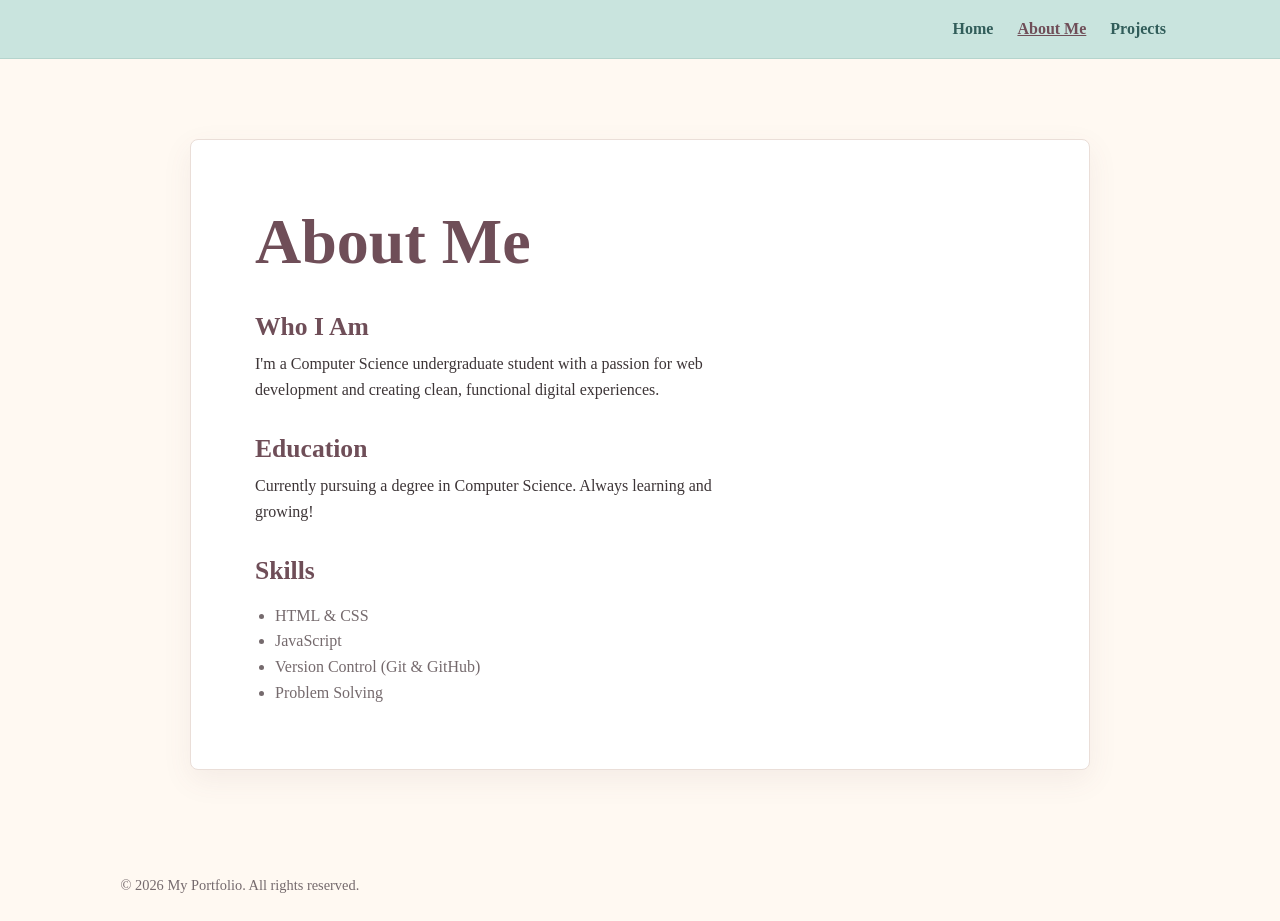
==== about.html @ 358ce879 "Create personal portfolio website" ====
<!DOCTYPE html>
<html lang="en">
<head>
    <meta charset="UTF-8">
    <meta name="viewport" content="width=device-width, initial-scale=1.0">
    <title>About Me - My Portfolio</title>
    
    <!-- Custom Fonts from Fontshare -->
    <link href="https://api.fontshare.com/v2/css?f[]=recia@400&f[]=erode@600&display=swap" rel="stylesheet">
    
    <!-- Link to CSS -->
    <link rel="stylesheet" href="css/style.css">
</head>
<body>
    <!-- Navigation Header -->
    <header>
        <nav>
            <ul>
                <li><a href="index.html">Home</a></li>
                <li><a href="about.html">About Me</a></li>
                <li><a href="projects.html">Projects</a></li>
            </ul>
        </nav>
    </header>

    <!-- Main Content -->
    <main>
        <section class="about">
            <h1>About Me</h1>
            
            <h2>Who I Am</h2>
            <p>I'm a Computer Science undergraduate student with a passion for web development and creating clean, functional digital experiences.</p>
            
            <h2>Education</h2>
            <p>Currently pursuing a degree in Computer Science. Always learning and growing!</p>
            
            <h2>Skills</h2>
            <ul>
                <li>HTML & CSS</li>
                <li>JavaScript</li>
                <li>Version Control (Git & GitHub)</li>
                <li>Problem Solving</li>
            </ul>
        </section>
    </main>

    <!-- Footer -->
    <footer>
        <p>&copy; 2026 My Portfolio. All rights reserved.</p>
    </footer>

    <!-- Link to JavaScript -->
    <script src="js/script.js"></script>
</body>
</html>
---- css/style.css ----
/* Shared visual styles for all portfolio pages */

* {
    margin: 0;
    padding: 0;
    box-sizing: border-box;
}

body {
    font-family: 'Recia', serif;
    line-height: 1.6;
    color: #3d3537;
    background-color: #fff9f2;
    min-height: 100vh;
    display: flex;
    flex-direction: column;
}

h1, h2, h3 {
    font-family: 'Erode', serif;
    color: #6f4e58;
    line-height: 1.2;
}

h1 {
    font-size: clamp(2.2rem, 6vw, 4rem);
    margin-bottom: 1rem;
}

h2 {
    font-size: 1.6rem;
    margin: 2rem 0 0.5rem;
}

p {
    max-width: 60ch;
}

header {
    background-color: #c9e4de;
    border-bottom: 1px solid #b5d4cd;
}

nav {
    max-width: 1100px;
    margin: 0 auto;
    padding: 1rem 1.5rem;
}

nav ul {
    list-style: none;
    display: flex;
    justify-content: flex-end;
    gap: 1.5rem;
}

nav a {
    color: #315d5a;
    text-decoration: none;
    font-weight: 600;
}

nav a:hover,
nav a:focus-visible {
    color: #6f4e58;
    text-decoration: underline;
}

nav a.active {
    color: #6f4e58;
    text-decoration: underline;
}

main {
    width: min(100% - 3rem, 900px);
    margin: 0 auto;
    flex: 1;
    padding: 5rem 0;
}

section {
    background-color: #ffffff;
    border: 1px solid #eaded8;
    border-radius: 8px;
    padding: clamp(1.5rem, 5vw, 4rem);
    box-shadow: 0 10px 30px rgba(111, 78, 88, 0.08);
}

.hero {
    background-color: #f5dfd7;
}

.hero p + p {
    margin-top: 0.75rem;
}

.about ul {
    margin: 1rem 0 0 1.25rem;
    color: #756a6d;
}

.project-card {
    border-top: 3px solid #c9e4de;
    padding: 1.5rem 0;
}

.project-card + .project-card {
    margin-top: 1rem;
}

.project-card p {
    color: #756a6d;
    margin-bottom: 0.75rem;
}

.project-card a {
    color: #315d5a;
    font-weight: 600;
}

footer {
    color: #756a6d;
    text-align: center;
    padding: 1.5rem;
    font-size: 0.9rem;
}

@media (max-width: 600px) {
    nav ul {
        justify-content: center;
        gap: 1rem;
        flex-wrap: wrap;
    }

    main {
        width: min(100% - 2rem, 900px);
        padding: 2rem 0;
    }
}
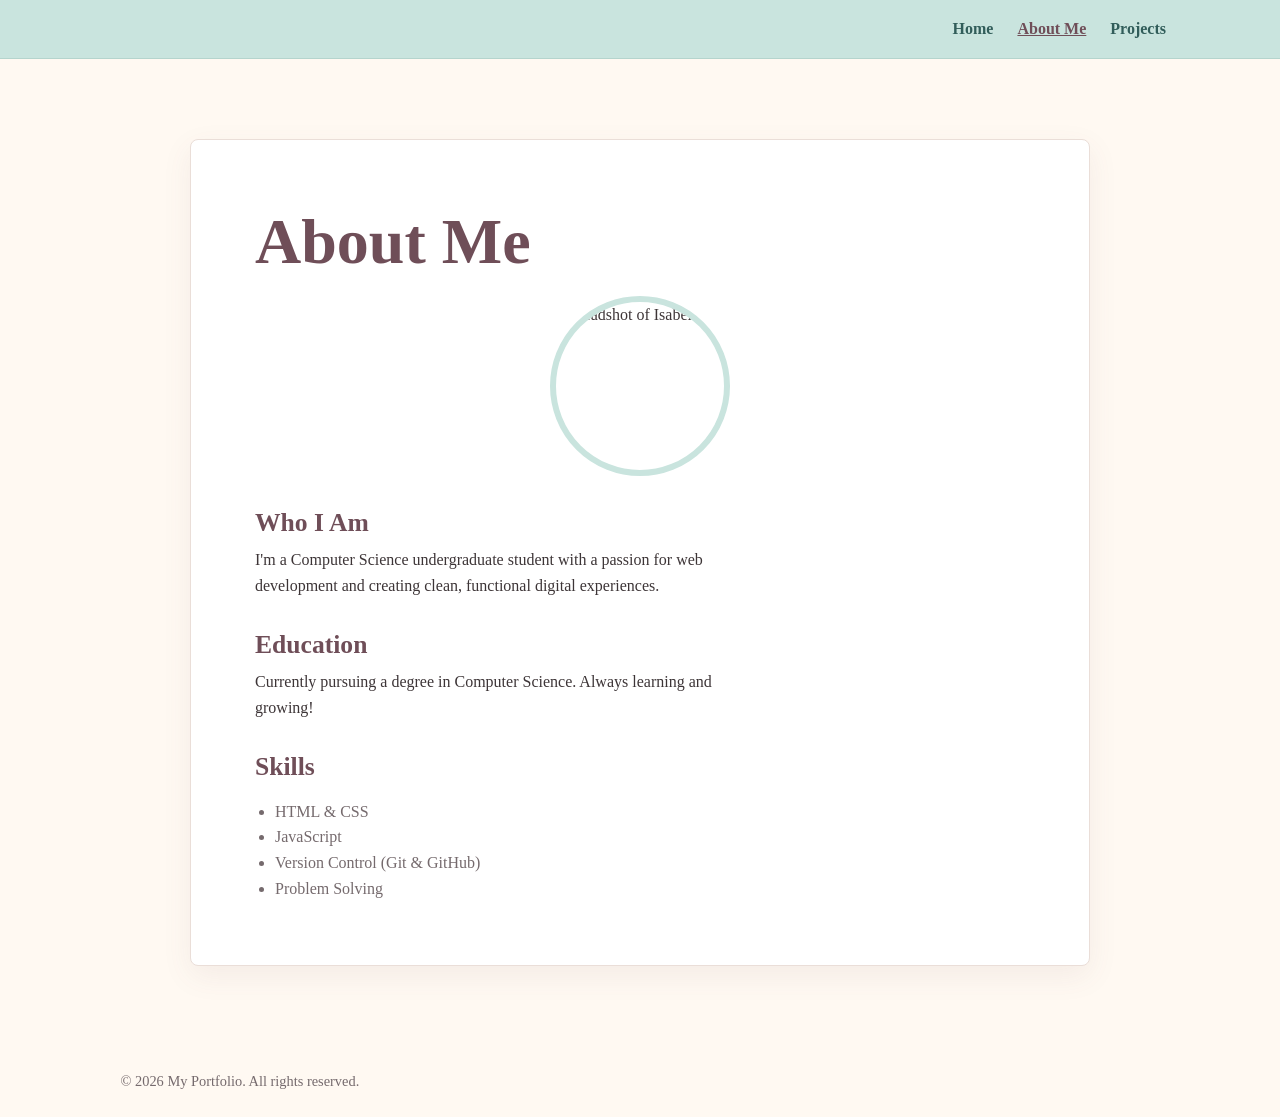
==== commit 900dd5dc: "Add headshot" ====
--- a/about.html
+++ b/about.html
@@ -27,6 +27,8 @@
     <main>
         <section class="about">
             <h1>About Me</h1>
+
+            <img class="headshot" src="assets/headshot.jpg" alt="Headshot of Isabell Vu">
             
             <h2>Who I Am</h2>
             <p>I'm a Computer Science undergraduate student with a passion for web development and creating clean, functional digital experiences.</p>
--- a/css/style.css
+++ b/css/style.css
@@ -94,6 +94,16 @@
     margin-top: 0.75rem;
 }
 
+.headshot {
+    display: block;
+    width: 180px;
+    height: 180px;
+    margin: 0 auto 2rem;
+    border: 6px solid #c9e4de;
+    border-radius: 50%;
+    object-fit: cover;
+}
+
 .about ul {
     margin: 1rem 0 0 1.25rem;
     color: #756a6d;
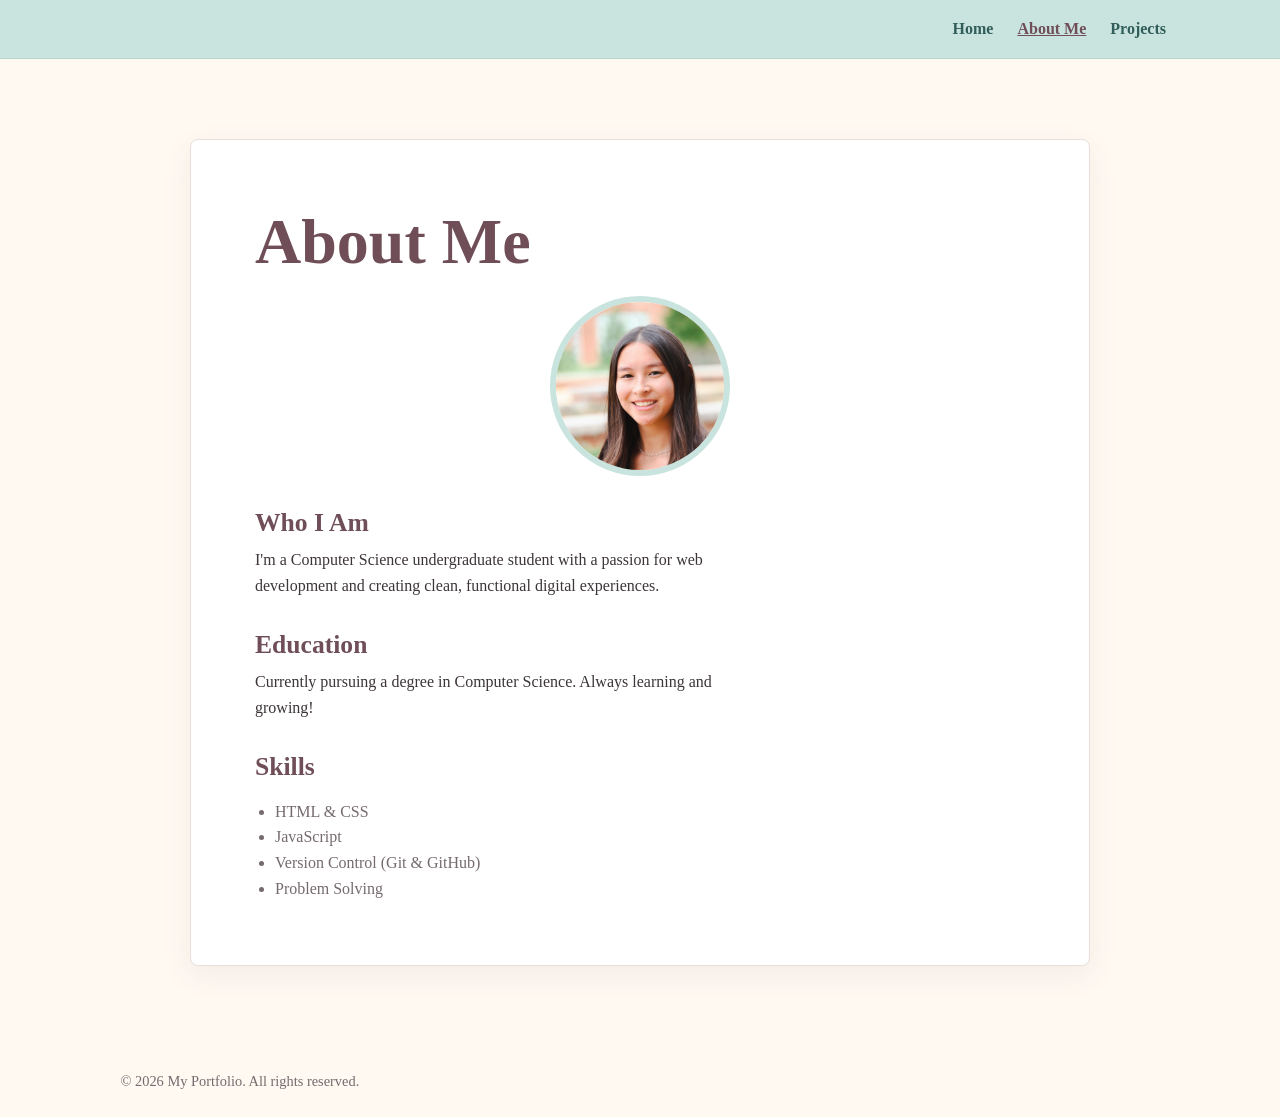
==== commit efcd935a: "Refresh deployed stylesheet" ====
--- a/about.html
+++ b/about.html
@@ -9,7 +9,7 @@
     <link href="https://api.fontshare.com/v2/css?f[]=recia@400&f[]=erode@600&display=swap" rel="stylesheet">
     
     <!-- Link to CSS -->
-    <link rel="stylesheet" href="css/style.css">
+    <link rel="stylesheet" href="css/style.css?v=2">
 </head>
 <body>
     <!-- Navigation Header -->
--- a/css/style.css
+++ b/css/style.css
@@ -102,6 +102,7 @@
     border: 6px solid #c9e4de;
     border-radius: 50%;
     object-fit: cover;
+    object-position: center top;
 }
 
 .about ul {
